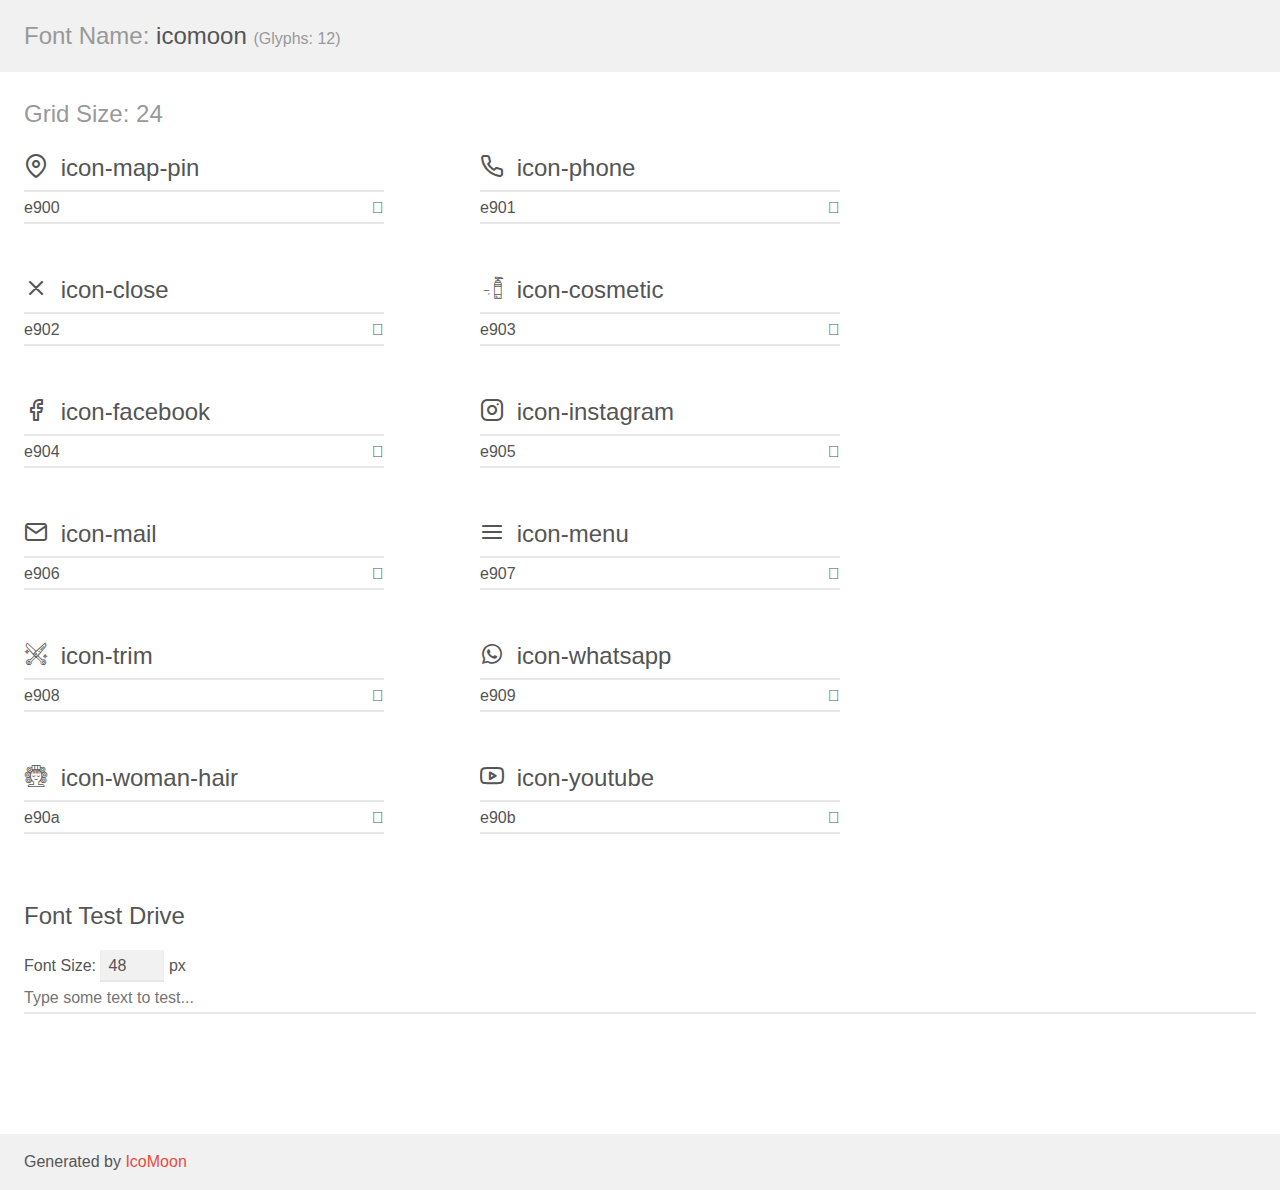
==== assets/fonts/demo.html @ 66c6915e "Aula 02 - Part II" ====
<!doctype html>
<html>
<head>
    <meta charset="utf-8">
    <title>IcoMoon Demo</title>
    <meta name="description" content="An Icon Font Generated By IcoMoon.io">
    <meta name="viewport" content="width=device-width, initial-scale=1">
    <link rel="stylesheet" href="demo-files/demo.css">
    <link rel="stylesheet" href="style.css"></head>
<body>
    <div class="bgc1 clearfix">
        <h1 class="mhmm mvm"><span class="fgc1">Font Name:</span> icomoon <small class="fgc1">(Glyphs:&nbsp;12)</small></h1>
    </div>
    <div class="clearfix mhl ptl">
        <h1 class="mvm mtn fgc1">Grid Size: 24</h1>
        <div class="glyph fs1">
            <div class="clearfix bshadow0 pbs">
                <span class="icon-map-pin"></span>
                <span class="mls"> icon-map-pin</span>
            </div>
            <fieldset class="fs0 size1of1 clearfix hidden-false">
                <input type="text" readonly value="e900" class="unit size1of2" />
                <input type="text" maxlength="1" readonly value="&#xe900;" class="unitRight size1of2 talign-right" />
            </fieldset>
            <div class="fs0 bshadow0 clearfix hidden-true">
                <span class="unit pvs fgc1">liga: </span>
                <input type="text" readonly value="" class="liga unitRight" />
            </div>
        </div>
        <div class="glyph fs1">
            <div class="clearfix bshadow0 pbs">
                <span class="icon-phone"></span>
                <span class="mls"> icon-phone</span>
            </div>
            <fieldset class="fs0 size1of1 clearfix hidden-false">
                <input type="text" readonly value="e901" class="unit size1of2" />
                <input type="text" maxlength="1" readonly value="&#xe901;" class="unitRight size1of2 talign-right" />
            </fieldset>
            <div class="fs0 bshadow0 clearfix hidden-true">
                <span class="unit pvs fgc1">liga: </span>
                <input type="text" readonly value="" class="liga unitRight" />
            </div>
        </div>
        <div class="glyph fs1">
            <div class="clearfix bshadow0 pbs">
                <span class="icon-close"></span>
                <span class="mls"> icon-close</span>
            </div>
            <fieldset class="fs0 size1of1 clearfix hidden-false">
                <input type="text" readonly value="e902" class="unit size1of2" />
                <input type="text" maxlength="1" readonly value="&#xe902;" class="unitRight size1of2 talign-right" />
            </fieldset>
            <div class="fs0 bshadow0 clearfix hidden-true">
                <span class="unit pvs fgc1">liga: </span>
                <input type="text" readonly value="" class="liga unitRight" />
            </div>
        </div>
        <div class="glyph fs1">
            <div class="clearfix bshadow0 pbs">
                <span class="icon-cosmetic"></span>
                <span class="mls"> icon-cosmetic</span>
            </div>
            <fieldset class="fs0 size1of1 clearfix hidden-false">
                <input type="text" readonly value="e903" class="unit size1of2" />
                <input type="text" maxlength="1" readonly value="&#xe903;" class="unitRight size1of2 talign-right" />
            </fieldset>
            <div class="fs0 bshadow0 clearfix hidden-true">
                <span class="unit pvs fgc1">liga: </span>
                <input type="text" readonly value="" class="liga unitRight" />
            </div>
        </div>
        <div class="glyph fs1">
            <div class="clearfix bshadow0 pbs">
                <span class="icon-facebook"></span>
                <span class="mls"> icon-facebook</span>
            </div>
            <fieldset class="fs0 size1of1 clearfix hidden-false">
                <input type="text" readonly value="e904" class="unit size1of2" />
                <input type="text" maxlength="1" readonly value="&#xe904;" class="unitRight size1of2 talign-right" />
            </fieldset>
            <div class="fs0 bshadow0 clearfix hidden-true">
                <span class="unit pvs fgc1">liga: </span>
                <input type="text" readonly value="" class="liga unitRight" />
            </div>
        </div>
        <div class="glyph fs1">
            <div class="clearfix bshadow0 pbs">
                <span class="icon-instagram"></span>
                <span class="mls"> icon-instagram</span>
            </div>
            <fieldset class="fs0 size1of1 clearfix hidden-false">
                <input type="text" readonly value="e905" class="unit size1of2" />
                <input type="text" maxlength="1" readonly value="&#xe905;" class="unitRight size1of2 talign-right" />
            </fieldset>
            <div class="fs0 bshadow0 clearfix hidden-true">
                <span class="unit pvs fgc1">liga: </span>
                <input type="text" readonly value="" class="liga unitRight" />
            </div>
        </div>
        <div class="glyph fs1">
            <div class="clearfix bshadow0 pbs">
                <span class="icon-mail"></span>
                <span class="mls"> icon-mail</span>
            </div>
            <fieldset class="fs0 size1of1 clearfix hidden-false">
                <input type="text" readonly value="e906" class="unit size1of2" />
                <input type="text" maxlength="1" readonly value="&#xe906;" class="unitRight size1of2 talign-right" />
            </fieldset>
            <div class="fs0 bshadow0 clearfix hidden-true">
                <span class="unit pvs fgc1">liga: </span>
                <input type="text" readonly value="" class="liga unitRight" />
            </div>
        </div>
        <div class="glyph fs1">
            <div class="clearfix bshadow0 pbs">
                <span class="icon-menu"></span>
                <span class="mls"> icon-menu</span>
            </div>
            <fieldset class="fs0 size1of1 clearfix hidden-false">
                <input type="text" readonly value="e907" class="unit size1of2" />
                <input type="text" maxlength="1" readonly value="&#xe907;" class="unitRight size1of2 talign-right" />
            </fieldset>
            <div class="fs0 bshadow0 clearfix hidden-true">
                <span class="unit pvs fgc1">liga: </span>
                <input type="text" readonly value="" class="liga unitRight" />
            </div>
        </div>
        <div class="glyph fs1">
            <div class="clearfix bshadow0 pbs">
                <span class="icon-trim"></span>
                <span class="mls"> icon-trim</span>
            </div>
            <fieldset class="fs0 size1of1 clearfix hidden-false">
                <input type="text" readonly value="e908" class="unit size1of2" />
                <input type="text" maxlength="1" readonly value="&#xe908;" class="unitRight size1of2 talign-right" />
            </fieldset>
            <div class="fs0 bshadow0 clearfix hidden-true">
                <span class="unit pvs fgc1">liga: </span>
                <input type="text" readonly value="" class="liga unitRight" />
            </div>
        </div>
        <div class="glyph fs1">
            <div class="clearfix bshadow0 pbs">
                <span class="icon-whatsapp"></span>
                <span class="mls"> icon-whatsapp</span>
            </div>
            <fieldset class="fs0 size1of1 clearfix hidden-false">
                <input type="text" readonly value="e909" class="unit size1of2" />
                <input type="text" maxlength="1" readonly value="&#xe909;" class="unitRight size1of2 talign-right" />
            </fieldset>
            <div class="fs0 bshadow0 clearfix hidden-true">
                <span class="unit pvs fgc1">liga: </span>
                <input type="text" readonly value="" class="liga unitRight" />
            </div>
        </div>
        <div class="glyph fs1">
            <div class="clearfix bshadow0 pbs">
                <span class="icon-woman-hair"></span>
                <span class="mls"> icon-woman-hair</span>
            </div>
            <fieldset class="fs0 size1of1 clearfix hidden-false">
                <input type="text" readonly value="e90a" class="unit size1of2" />
                <input type="text" maxlength="1" readonly value="&#xe90a;" class="unitRight size1of2 talign-right" />
            </fieldset>
            <div class="fs0 bshadow0 clearfix hidden-true">
                <span class="unit pvs fgc1">liga: </span>
                <input type="text" readonly value="" class="liga unitRight" />
            </div>
        </div>
        <div class="glyph fs1">
            <div class="clearfix bshadow0 pbs">
                <span class="icon-youtube"></span>
                <span class="mls"> icon-youtube</span>
            </div>
            <fieldset class="fs0 size1of1 clearfix hidden-false">
                <input type="text" readonly value="e90b" class="unit size1of2" />
                <input type="text" maxlength="1" readonly value="&#xe90b;" class="unitRight size1of2 talign-right" />
            </fieldset>
            <div class="fs0 bshadow0 clearfix hidden-true">
                <span class="unit pvs fgc1">liga: </span>
                <input type="text" readonly value="" class="liga unitRight" />
            </div>
        </div>
    </div>

    <!--[if gt IE 8]><!-->
    <div class="mhl clearfix mbl">
        <h1>Font Test Drive</h1>
        <label>
            Font Size: <input id="fontSize" type="number" class="textbox0 mbm"
            min="8" value="48" />
            px
        </label>
        <input id="testText" type="text" class="phl size1of1 mvl"
        placeholder="Type some text to test..." value=""/>
        <div id="testDrive" class="icon-" style="font-family: icomoon">&nbsp;
        </div>
    </div>
    <!--<![endif]-->
    <div class="bgc1 clearfix">
        <p class="mhl">Generated by <a href="https://icomoon.io/app">IcoMoon</a></p>
    </div>

    <script src="demo-files/demo.js"></script>
</body>
</html>
---- assets/fonts/demo-files/demo.css ----
body {
  padding: 0;
  margin: 0;
  font-family: sans-serif;
  font-size: 1em;
  line-height: 1.5;
  color: #555;
  background: #fff;
}
h1 {
  font-size: 1.5em;
  font-weight: normal;
}
small {
  font-size: .66666667em;
}
a {
  color: #e74c3c;
  text-decoration: none;
}
a:hover, a:focus {
  box-shadow: 0 1px #e74c3c;
}
.bshadow0, input {
  box-shadow: inset 0 -2px #e7e7e7;
}
input:hover {
  box-shadow: inset 0 -2px #ccc;
}
input, fieldset {
  font-family: sans-serif;
  font-size: 1em;
  margin: 0;
  padding: 0;
  border: 0;
}
input {
  color: inherit;
  line-height: 1.5;
  height: 1.5em;
  padding: .25em 0;
}
input:focus {
  outline: none;
  box-shadow: inset 0 -2px #449fdb;
}
.glyph {
  font-size: 16px;
  width: 15em;
  padding-bottom: 1em;
  margin-right: 4em;
  margin-bottom: 1em;
  float: left;
  overflow: hidden;
}
.liga {
  width: 80%;
  width: calc(100% - 2.5em);
}
.talign-right {
  text-align: right;
}
.talign-center {
  text-align: center;
}
.bgc1 {
  background: #f1f1f1;
}
.fgc1 {
  color: #999;
}
.fgc0 {
  color: #000;
}
p {
  margin-top: 1em;
  margin-bottom: 1em;
}
.mvm {
  margin-top: .75em;
  margin-bottom: .75em;
}
.mtn {
  margin-top: 0;
}
.mtl, .mal {
  margin-top: 1.5em;
}
.mbl, .mal {
  margin-bottom: 1.5em;
}
.mal, .mhl {
  margin-left: 1.5em;
  margin-right: 1.5em;
}
.mhmm {
  margin-left: 1em;
  margin-right: 1em;
}
.mls {
  margin-left: .25em;
}
.ptl {
  padding-top: 1.5em;
}
.pbs, .pvs {
  padding-bottom: .25em;
}
.pvs, .pts {
  padding-top: .25em;
}
.unit {
  float: left;
}
.unitRight {
  float: right;
}
.size1of2 {
  width: 50%;
}
.size1of1 {
  width: 100%;
}
.clearfix:before, .clearfix:after {
  content: " ";
  display: table;
}
.clearfix:after {
  clear: both;
}
.hidden-true {
  display: none;
}
.textbox0 {
  width: 3em;
  background: #f1f1f1;
  padding: .25em .5em;
  line-height: 1.5;
  height: 1.5em;
}
#testDrive {
  display: block;
  padding-top: 24px;
  line-height: 1.5;
}
.fs0 {
  font-size: 16px;
}
.fs1 {
  font-size: 24px;
}
---- assets/fonts/style.css ----
@font-face {
  font-family: 'icomoon';
  src:  url('fonts/icomoon.eot?7pr2ss');
  src:  url('fonts/icomoon.eot?7pr2ss#iefix') format('embedded-opentype'),
    url('fonts/icomoon.ttf?7pr2ss') format('truetype'),
    url('fonts/icomoon.woff?7pr2ss') format('woff'),
    url('fonts/icomoon.svg?7pr2ss#icomoon') format('svg');
  font-weight: normal;
  font-style: normal;
  font-display: block;
}

[class^="icon-"], [class*=" icon-"] {
  /* use !important to prevent issues with browser extensions that change fonts */
  font-family: 'icomoon' !important;
  speak: never;
  font-style: normal;
  font-weight: normal;
  font-variant: normal;
  text-transform: none;
  line-height: 1;

  /* Better Font Rendering =========== */
  -webkit-font-smoothing: antialiased;
  -moz-osx-font-smoothing: grayscale;
}

.icon-map-pin:before {
  content: "\e900";
}
.icon-phone:before {
  content: "\e901";
}
.icon-close:before {
  content: "\e902";
}
.icon-cosmetic:before {
  content: "\e903";
}
.icon-facebook:before {
  content: "\e904";
}
.icon-instagram:before {
  content: "\e905";
}
.icon-mail:before {
  content: "\e906";
}
.icon-menu:before {
  content: "\e907";
}
.icon-trim:before {
  content: "\e908";
}
.icon-whatsapp:before {
  content: "\e909";
}
.icon-woman-hair:before {
  content: "\e90a";
}
.icon-youtube:before {
  content: "\e90b";
}
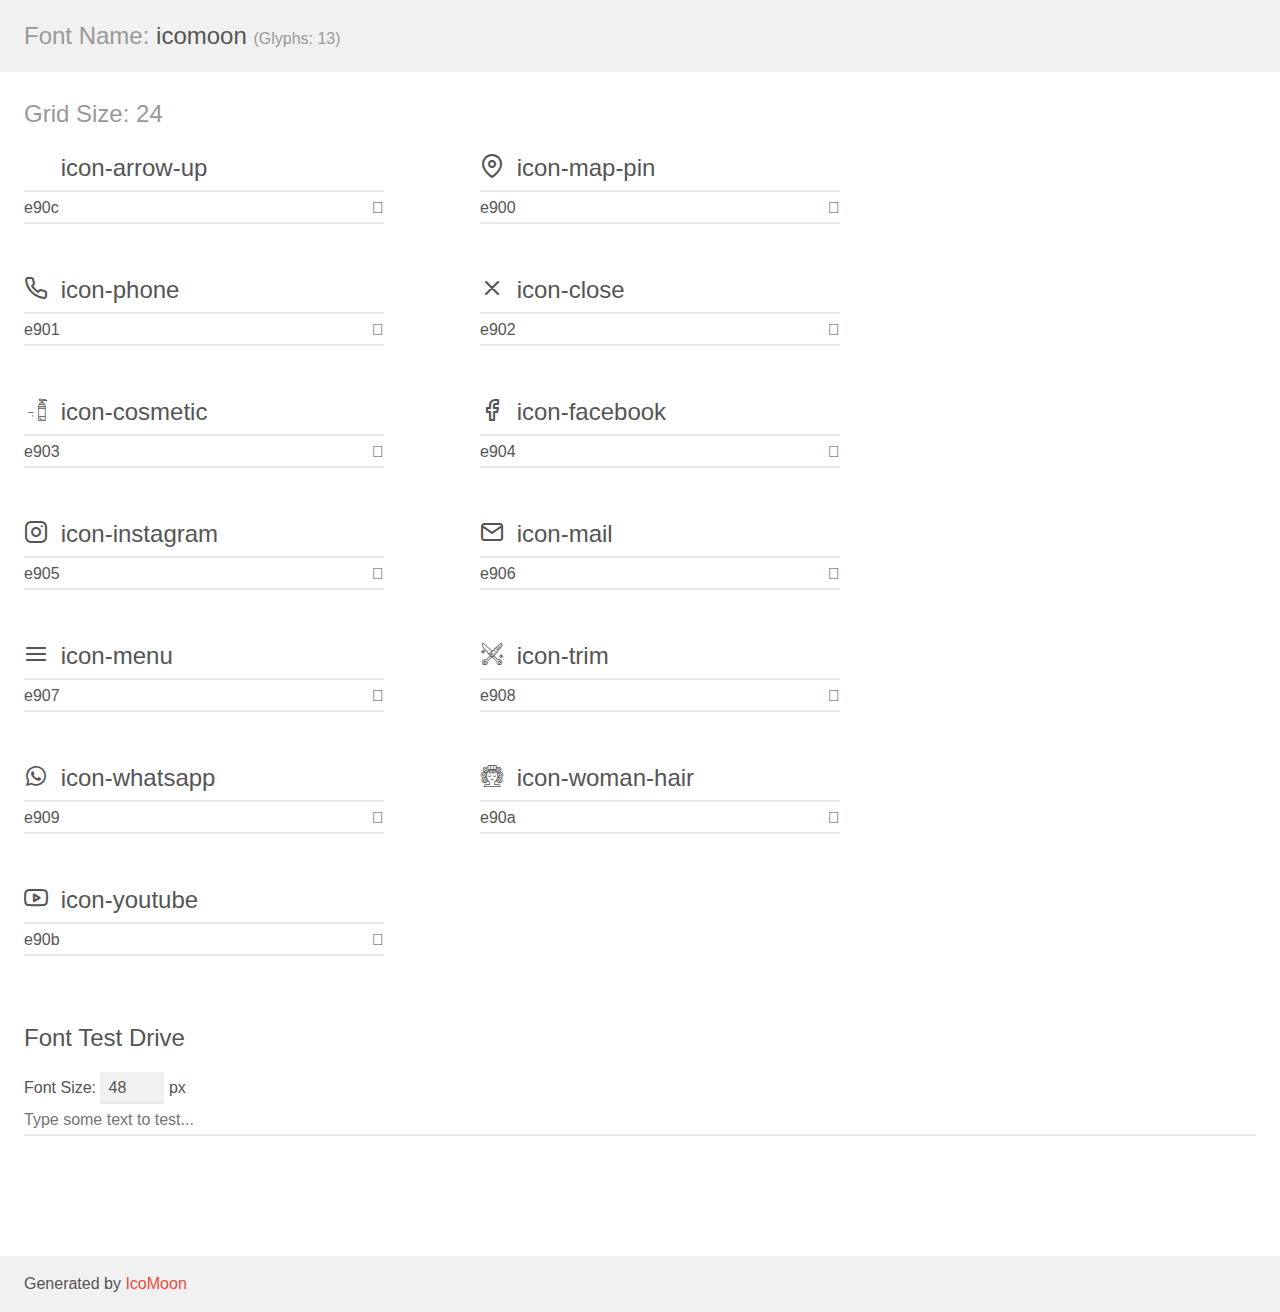
==== commit 8da16626: "Aula 04 - Part I" ====
--- a/assets/fonts/demo.html
+++ b/assets/fonts/demo.html
@@ -9,10 +9,24 @@
     <link rel="stylesheet" href="style.css"></head>
 <body>
     <div class="bgc1 clearfix">
-        <h1 class="mhmm mvm"><span class="fgc1">Font Name:</span> icomoon <small class="fgc1">(Glyphs:&nbsp;12)</small></h1>
+        <h1 class="mhmm mvm"><span class="fgc1">Font Name:</span> icomoon <small class="fgc1">(Glyphs:&nbsp;13)</small></h1>
     </div>
     <div class="clearfix mhl ptl">
         <h1 class="mvm mtn fgc1">Grid Size: 24</h1>
+        <div class="glyph fs1">
+            <div class="clearfix bshadow0 pbs">
+                <span class="icon-arrow-up"></span>
+                <span class="mls"> icon-arrow-up</span>
+            </div>
+            <fieldset class="fs0 size1of1 clearfix hidden-false">
+                <input type="text" readonly value="e90c" class="unit size1of2" />
+                <input type="text" maxlength="1" readonly value="&#xe90c;" class="unitRight size1of2 talign-right" />
+            </fieldset>
+            <div class="fs0 bshadow0 clearfix hidden-true">
+                <span class="unit pvs fgc1">liga: </span>
+                <input type="text" readonly value="" class="liga unitRight" />
+            </div>
+        </div>
         <div class="glyph fs1">
             <div class="clearfix bshadow0 pbs">
                 <span class="icon-map-pin"></span>
--- a/assets/fonts/style.css
+++ b/assets/fonts/style.css
@@ -1,10 +1,10 @@
 @font-face {
   font-family: 'icomoon';
-  src:  url('fonts/icomoon.eot?7pr2ss');
-  src:  url('fonts/icomoon.eot?7pr2ss#iefix') format('embedded-opentype'),
-    url('fonts/icomoon.ttf?7pr2ss') format('truetype'),
-    url('fonts/icomoon.woff?7pr2ss') format('woff'),
-    url('fonts/icomoon.svg?7pr2ss#icomoon') format('svg');
+  src:  url('fonts/icomoon.eot?xbh04f');
+  src:  url('fonts/icomoon.eot?xbh04f#iefix') format('embedded-opentype'),
+    url('fonts/icomoon.ttf?xbh04f') format('truetype'),
+    url('fonts/icomoon.woff?xbh04f') format('woff'),
+    url('fonts/icomoon.svg?xbh04f#icomoon') format('svg');
   font-weight: normal;
   font-style: normal;
   font-display: block;
@@ -25,6 +25,9 @@
   -moz-osx-font-smoothing: grayscale;
 }
 
+.icon-arrow-up:before {
+  content: "\e90c";
+}
 .icon-map-pin:before {
   content: "\e900";
 }
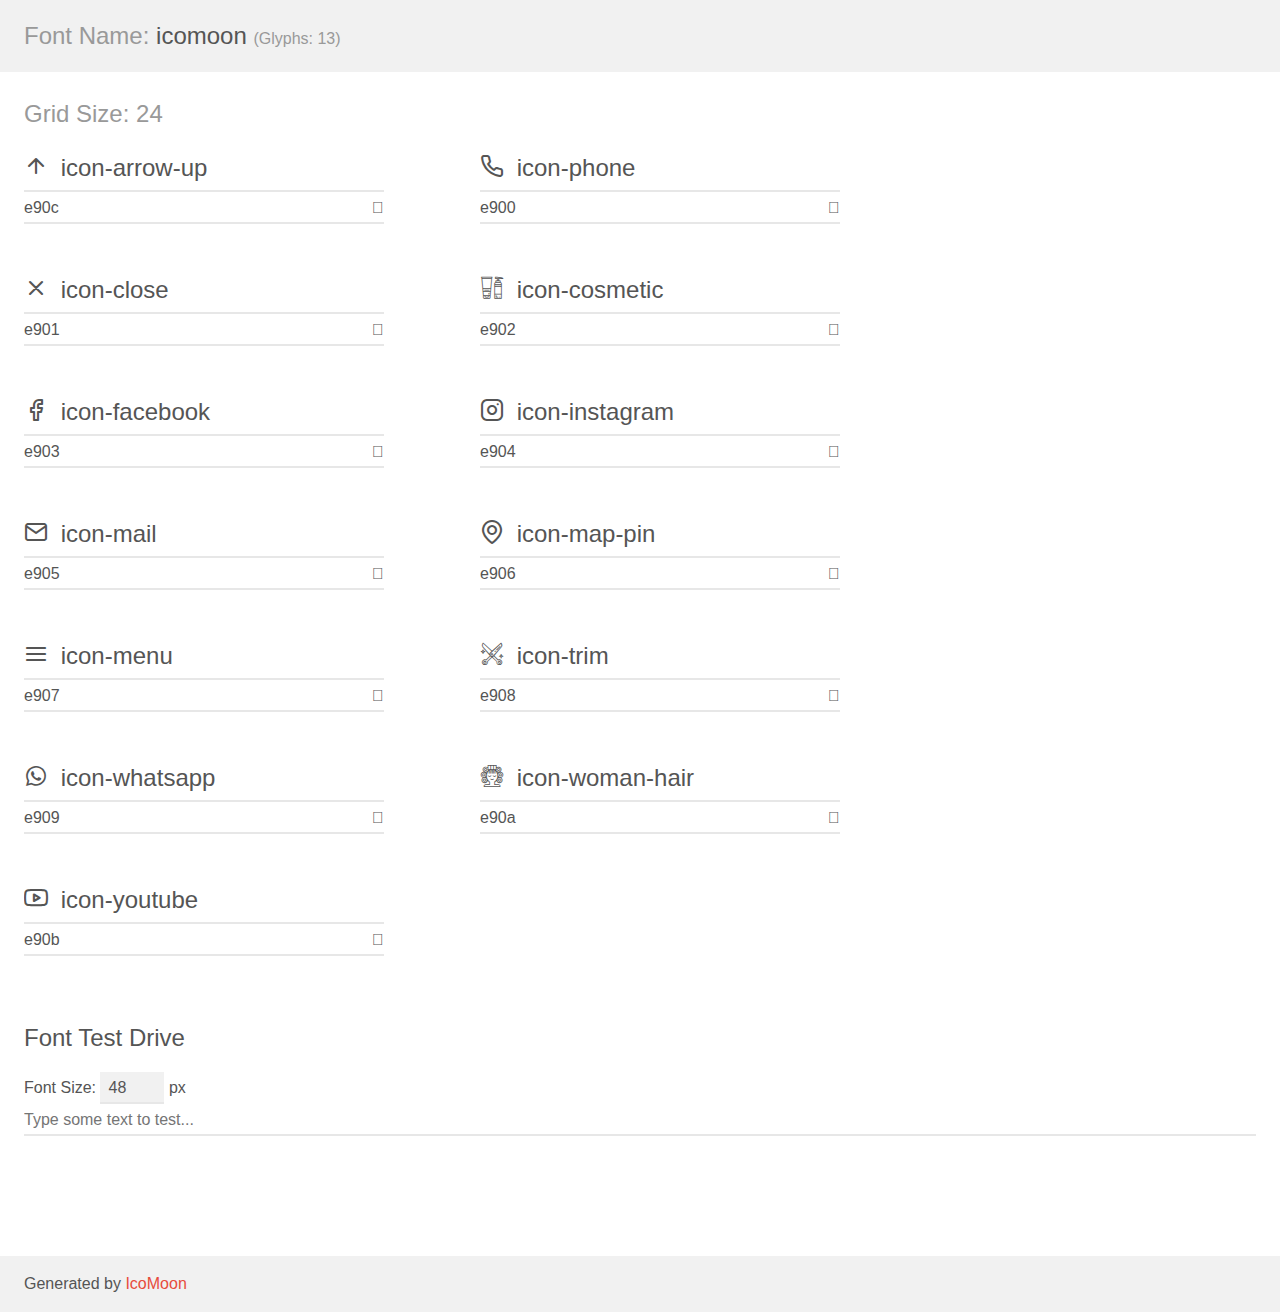
==== commit ba819fed: "Aula 04 - Part II" ====
--- a/assets/fonts/demo.html
+++ b/assets/fonts/demo.html
@@ -29,92 +29,92 @@
         </div>
         <div class="glyph fs1">
             <div class="clearfix bshadow0 pbs">
+                <span class="icon-phone"></span>
+                <span class="mls"> icon-phone</span>
+            </div>
+            <fieldset class="fs0 size1of1 clearfix hidden-false">
+                <input type="text" readonly value="e900" class="unit size1of2" />
+                <input type="text" maxlength="1" readonly value="&#xe900;" class="unitRight size1of2 talign-right" />
+            </fieldset>
+            <div class="fs0 bshadow0 clearfix hidden-true">
+                <span class="unit pvs fgc1">liga: </span>
+                <input type="text" readonly value="" class="liga unitRight" />
+            </div>
+        </div>
+        <div class="glyph fs1">
+            <div class="clearfix bshadow0 pbs">
+                <span class="icon-close"></span>
+                <span class="mls"> icon-close</span>
+            </div>
+            <fieldset class="fs0 size1of1 clearfix hidden-false">
+                <input type="text" readonly value="e901" class="unit size1of2" />
+                <input type="text" maxlength="1" readonly value="&#xe901;" class="unitRight size1of2 talign-right" />
+            </fieldset>
+            <div class="fs0 bshadow0 clearfix hidden-true">
+                <span class="unit pvs fgc1">liga: </span>
+                <input type="text" readonly value="" class="liga unitRight" />
+            </div>
+        </div>
+        <div class="glyph fs1">
+            <div class="clearfix bshadow0 pbs">
+                <span class="icon-cosmetic"></span>
+                <span class="mls"> icon-cosmetic</span>
+            </div>
+            <fieldset class="fs0 size1of1 clearfix hidden-false">
+                <input type="text" readonly value="e902" class="unit size1of2" />
+                <input type="text" maxlength="1" readonly value="&#xe902;" class="unitRight size1of2 talign-right" />
+            </fieldset>
+            <div class="fs0 bshadow0 clearfix hidden-true">
+                <span class="unit pvs fgc1">liga: </span>
+                <input type="text" readonly value="" class="liga unitRight" />
+            </div>
+        </div>
+        <div class="glyph fs1">
+            <div class="clearfix bshadow0 pbs">
+                <span class="icon-facebook"></span>
+                <span class="mls"> icon-facebook</span>
+            </div>
+            <fieldset class="fs0 size1of1 clearfix hidden-false">
+                <input type="text" readonly value="e903" class="unit size1of2" />
+                <input type="text" maxlength="1" readonly value="&#xe903;" class="unitRight size1of2 talign-right" />
+            </fieldset>
+            <div class="fs0 bshadow0 clearfix hidden-true">
+                <span class="unit pvs fgc1">liga: </span>
+                <input type="text" readonly value="" class="liga unitRight" />
+            </div>
+        </div>
+        <div class="glyph fs1">
+            <div class="clearfix bshadow0 pbs">
+                <span class="icon-instagram"></span>
+                <span class="mls"> icon-instagram</span>
+            </div>
+            <fieldset class="fs0 size1of1 clearfix hidden-false">
+                <input type="text" readonly value="e904" class="unit size1of2" />
+                <input type="text" maxlength="1" readonly value="&#xe904;" class="unitRight size1of2 talign-right" />
+            </fieldset>
+            <div class="fs0 bshadow0 clearfix hidden-true">
+                <span class="unit pvs fgc1">liga: </span>
+                <input type="text" readonly value="" class="liga unitRight" />
+            </div>
+        </div>
+        <div class="glyph fs1">
+            <div class="clearfix bshadow0 pbs">
+                <span class="icon-mail"></span>
+                <span class="mls"> icon-mail</span>
+            </div>
+            <fieldset class="fs0 size1of1 clearfix hidden-false">
+                <input type="text" readonly value="e905" class="unit size1of2" />
+                <input type="text" maxlength="1" readonly value="&#xe905;" class="unitRight size1of2 talign-right" />
+            </fieldset>
+            <div class="fs0 bshadow0 clearfix hidden-true">
+                <span class="unit pvs fgc1">liga: </span>
+                <input type="text" readonly value="" class="liga unitRight" />
+            </div>
+        </div>
+        <div class="glyph fs1">
+            <div class="clearfix bshadow0 pbs">
                 <span class="icon-map-pin"></span>
                 <span class="mls"> icon-map-pin</span>
-            </div>
-            <fieldset class="fs0 size1of1 clearfix hidden-false">
-                <input type="text" readonly value="e900" class="unit size1of2" />
-                <input type="text" maxlength="1" readonly value="&#xe900;" class="unitRight size1of2 talign-right" />
-            </fieldset>
-            <div class="fs0 bshadow0 clearfix hidden-true">
-                <span class="unit pvs fgc1">liga: </span>
-                <input type="text" readonly value="" class="liga unitRight" />
-            </div>
-        </div>
-        <div class="glyph fs1">
-            <div class="clearfix bshadow0 pbs">
-                <span class="icon-phone"></span>
-                <span class="mls"> icon-phone</span>
-            </div>
-            <fieldset class="fs0 size1of1 clearfix hidden-false">
-                <input type="text" readonly value="e901" class="unit size1of2" />
-                <input type="text" maxlength="1" readonly value="&#xe901;" class="unitRight size1of2 talign-right" />
-            </fieldset>
-            <div class="fs0 bshadow0 clearfix hidden-true">
-                <span class="unit pvs fgc1">liga: </span>
-                <input type="text" readonly value="" class="liga unitRight" />
-            </div>
-        </div>
-        <div class="glyph fs1">
-            <div class="clearfix bshadow0 pbs">
-                <span class="icon-close"></span>
-                <span class="mls"> icon-close</span>
-            </div>
-            <fieldset class="fs0 size1of1 clearfix hidden-false">
-                <input type="text" readonly value="e902" class="unit size1of2" />
-                <input type="text" maxlength="1" readonly value="&#xe902;" class="unitRight size1of2 talign-right" />
-            </fieldset>
-            <div class="fs0 bshadow0 clearfix hidden-true">
-                <span class="unit pvs fgc1">liga: </span>
-                <input type="text" readonly value="" class="liga unitRight" />
-            </div>
-        </div>
-        <div class="glyph fs1">
-            <div class="clearfix bshadow0 pbs">
-                <span class="icon-cosmetic"></span>
-                <span class="mls"> icon-cosmetic</span>
-            </div>
-            <fieldset class="fs0 size1of1 clearfix hidden-false">
-                <input type="text" readonly value="e903" class="unit size1of2" />
-                <input type="text" maxlength="1" readonly value="&#xe903;" class="unitRight size1of2 talign-right" />
-            </fieldset>
-            <div class="fs0 bshadow0 clearfix hidden-true">
-                <span class="unit pvs fgc1">liga: </span>
-                <input type="text" readonly value="" class="liga unitRight" />
-            </div>
-        </div>
-        <div class="glyph fs1">
-            <div class="clearfix bshadow0 pbs">
-                <span class="icon-facebook"></span>
-                <span class="mls"> icon-facebook</span>
-            </div>
-            <fieldset class="fs0 size1of1 clearfix hidden-false">
-                <input type="text" readonly value="e904" class="unit size1of2" />
-                <input type="text" maxlength="1" readonly value="&#xe904;" class="unitRight size1of2 talign-right" />
-            </fieldset>
-            <div class="fs0 bshadow0 clearfix hidden-true">
-                <span class="unit pvs fgc1">liga: </span>
-                <input type="text" readonly value="" class="liga unitRight" />
-            </div>
-        </div>
-        <div class="glyph fs1">
-            <div class="clearfix bshadow0 pbs">
-                <span class="icon-instagram"></span>
-                <span class="mls"> icon-instagram</span>
-            </div>
-            <fieldset class="fs0 size1of1 clearfix hidden-false">
-                <input type="text" readonly value="e905" class="unit size1of2" />
-                <input type="text" maxlength="1" readonly value="&#xe905;" class="unitRight size1of2 talign-right" />
-            </fieldset>
-            <div class="fs0 bshadow0 clearfix hidden-true">
-                <span class="unit pvs fgc1">liga: </span>
-                <input type="text" readonly value="" class="liga unitRight" />
-            </div>
-        </div>
-        <div class="glyph fs1">
-            <div class="clearfix bshadow0 pbs">
-                <span class="icon-mail"></span>
-                <span class="mls"> icon-mail</span>
             </div>
             <fieldset class="fs0 size1of1 clearfix hidden-false">
                 <input type="text" readonly value="e906" class="unit size1of2" />
--- a/assets/fonts/style.css
+++ b/assets/fonts/style.css
@@ -1,10 +1,10 @@
 @font-face {
   font-family: 'icomoon';
-  src:  url('fonts/icomoon.eot?xbh04f');
-  src:  url('fonts/icomoon.eot?xbh04f#iefix') format('embedded-opentype'),
-    url('fonts/icomoon.ttf?xbh04f') format('truetype'),
-    url('fonts/icomoon.woff?xbh04f') format('woff'),
-    url('fonts/icomoon.svg?xbh04f#icomoon') format('svg');
+  src:  url('fonts/icomoon.eot?pb82g0');
+  src:  url('fonts/icomoon.eot?pb82g0#iefix') format('embedded-opentype'),
+    url('fonts/icomoon.ttf?pb82g0') format('truetype'),
+    url('fonts/icomoon.woff?pb82g0') format('woff'),
+    url('fonts/icomoon.svg?pb82g0#icomoon') format('svg');
   font-weight: normal;
   font-style: normal;
   font-display: block;
@@ -28,25 +28,25 @@
 .icon-arrow-up:before {
   content: "\e90c";
 }
-.icon-map-pin:before {
+.icon-phone:before {
   content: "\e900";
 }
-.icon-phone:before {
+.icon-close:before {
   content: "\e901";
 }
-.icon-close:before {
+.icon-cosmetic:before {
   content: "\e902";
 }
-.icon-cosmetic:before {
+.icon-facebook:before {
   content: "\e903";
 }
-.icon-facebook:before {
+.icon-instagram:before {
   content: "\e904";
 }
-.icon-instagram:before {
+.icon-mail:before {
   content: "\e905";
 }
-.icon-mail:before {
+.icon-map-pin:before {
   content: "\e906";
 }
 .icon-menu:before {
